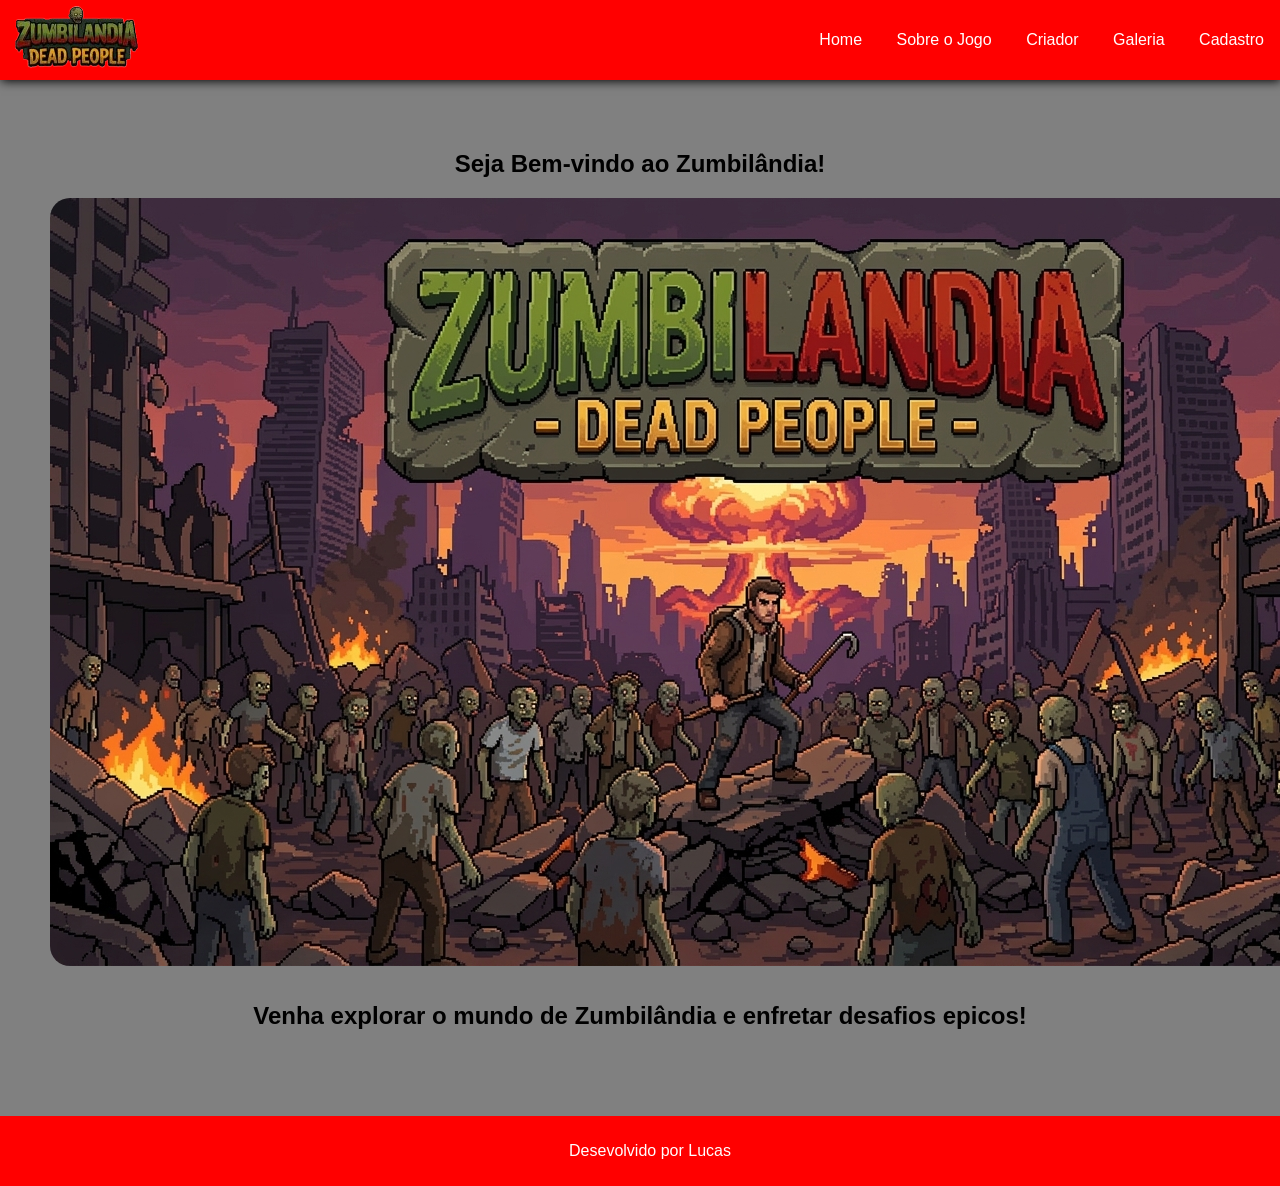
==== index.html @ aaea9484 "Acabando o site" ====
<!DOCTYPE html>
<html lang="pt-br">
    <head>
     <meta name="viewport" content="width=device-width, initial-scale=1">
     <meta charset="utf-8">
      <title>Zumbilândia - Dead People</title>
     <link rel="icon" href="imagens/imagemDeInicio.jpg">
     <link rel="stylesheet" href="style.css">
    </head>
    <body>
        <header>
            <a href="index.html" title="Home">
                <img src="imagens/logo5.png" alt="Logo do Jogo" title="Zumbilândia - Dead People">
            </a>
            <nav>
                <a href="index.html" title="Home">Home</a>
                <a href="Sobre.html" title="Sobre o Jogo">Sobre o Jogo</a>
                <a href="Criador.html" title="Criador">Criador</a>
                <a href="Galeria.html" title="Galeria">Galeria</a>
                <a href="cadastro.html" title="Cadastro">Cadastro</a>
            </nav>
        </header>
        <section>
            <h1>Seja Bem-vindo ao Zumbilândia!</h1>
            <img src="imagens/CapaInicio.png" alt="Capa do Jogo" title="Pessoa sendo cercada por zumbis">
            <p> <h2>Venha explorar o mundo de Zumbilândia e enfretar desafios epicos!</h2></p>
        </section>
        
    </body>
    <footer>
        <p>Desevolvido por Lucas</p>
    </footer>
</html>
---- style.css ----
* { /* css global */
    overflow-x: hidden;
}

body { /* css do body */
    font-family: Arial, Helvetica, sans-serif;
    margin: 0;  /* remove a margem padrão do navegador */
    background-color: gray;
}

header { /* css do header */
    width: 100%;  /* largura da pagina */
    background-color: red;
    box-shadow: 1px 1px 10px black;
    padding: 1px; /* margem dentro do objeto*/
    box-sizing: border-box;  /* para o padding não aumentar a largura do header */
    height: 80px;
    overflow-y: hidden;
}


header nav { /* css do menu */
    float: right; /* para o menu ficar do lado direito */
    margin-top: 30px; /* para o menu ficar mais centralizado verticalmente */
}


header nav a { /* css dos links do menu */
    text-decoration: none;
    color: white;
    margin: 15px;
}


header nav a:hover { /* css dos links do menu quando o mouse passa por cima */
    color: black;
}


section {/* css das paginas*/
    padding: 50px;

    h1 {
        text-align: center; /* para o titulo ficar centralizado */
        font-family: Arial, "Helvetica Neue", Helvetica, sans-serif; /* para o titulo ficar com a fonte  */

    }

    h2 {
        text-align: center;
        font-family: Arial, "Helvetica Neue", Helvetica, sans-serif;

    }

    img {
        border-radius: 20px; /* para as imagens ficarem com bordas arredondadas */
        display: block; /* para as imagens ficarem em blocos separados */
        margin: 0 auto; /* para as imagens ficarem centralizadas */
    }
}

.sobre { /* css da pagina sobre */
    text-align: center;
    padding: 50px; /* para a pagina ficar com um espaçamento maior */
    margin-top: auto;
}

.sobre h1 {
    font-family: Arial, "Helvetica Neue", Helvetica, sans-serif;

}

.sobre p {
    font-family: Arial, "Helvetica Neue", Helvetica, sans-serif;
    font-size: 18px; /* para o texto ficar com um tamanho maior */
    line-height: 1.6; /* para o texto ficar com um espaçamento maior entre as linhas */
    max-width: 800px;  /* para o texto ficar com uma largura máxima */
    margin: 20px auto
}

.criador {    /* css do criador */
 font-family: Arial, "Helvetica Neue", Helvetica, sans-serif;
    font-size: 18px;
    line-height: 1.6;
    max-width: 800px;
    margin: 0 auto  
}

.grid {
    display: grid;
    grid-template-columns: 250px 250px; /* define duas colunas de largura fixa */
    gap: 10px; /* espaço entre as colunas */
    text-align: center;
    justify-content: center;   /* para o grid ficar centralizado horizontalmente */
    margin: 0 auto;
}

.grid img {
    max-width: 100%;
    height: 250px;
    border-radius: 30px;
}


.galeria { /* css da galeria */
    padding: 50px;
}


.cadastro {/* css do cadastro */
    text-align: center;
    padding: 50px;
    margin-top: auto;
}


footer {
    background-color: red;
    color: white;
    text-align: center;
    padding: 10px;
    bottom: 0 ; /* para o footer ficar fixo no final da pagina */
    width: 100%;
    
}
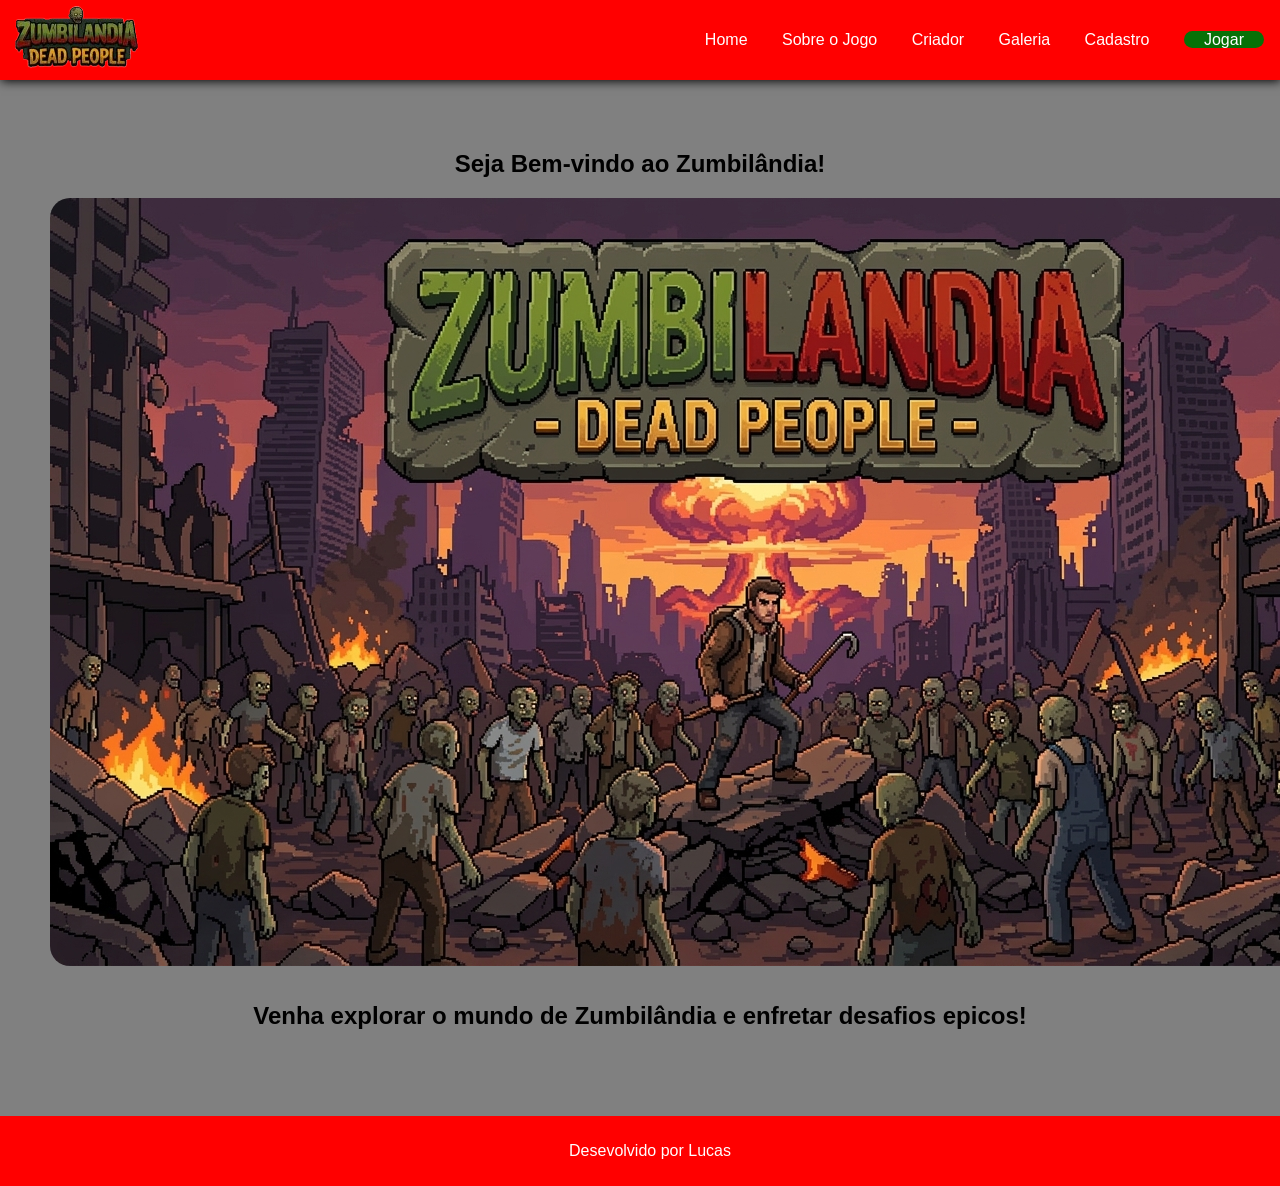
==== commit d0e22b17: "finalizaçao do site" ====
--- a/index.html
+++ b/index.html
@@ -9,8 +9,8 @@
     </head>
     <body>
         <header>
-            <a href="index.html" title="Home">
-                <img src="imagens/logo5.png" alt="Logo do Jogo" title="Zumbilândia - Dead People">
+            <a href="index.html" title="Home" >
+                <img src="imagens/logo5.png" alt="Logo do Jogo" title="Zumbilândia - Dead People" >
             </a>
             <nav>
                 <a href="index.html" title="Home">Home</a>
@@ -18,6 +18,7 @@
                 <a href="Criador.html" title="Criador">Criador</a>
                 <a href="Galeria.html" title="Galeria">Galeria</a>
                 <a href="cadastro.html" title="Cadastro">Cadastro</a>
+                <a class="botao" href="Jogar.html" title="Login">Jogar</a>    
             </nav>
         </header>
         <section>
--- a/style.css
+++ b/style.css
@@ -113,6 +113,15 @@
     margin-top: auto;
 }
 
+.botao {
+   border: 20px black;
+   background: rgb(7, 113, 7);
+    color: white;
+    padding: 0px 20px;
+    border-color: black;
+    border-radius: 10px; 
+}
+
 
 footer {
     background-color: red;
@@ -123,4 +132,5 @@
     width: 100%;
     
 }
+
  
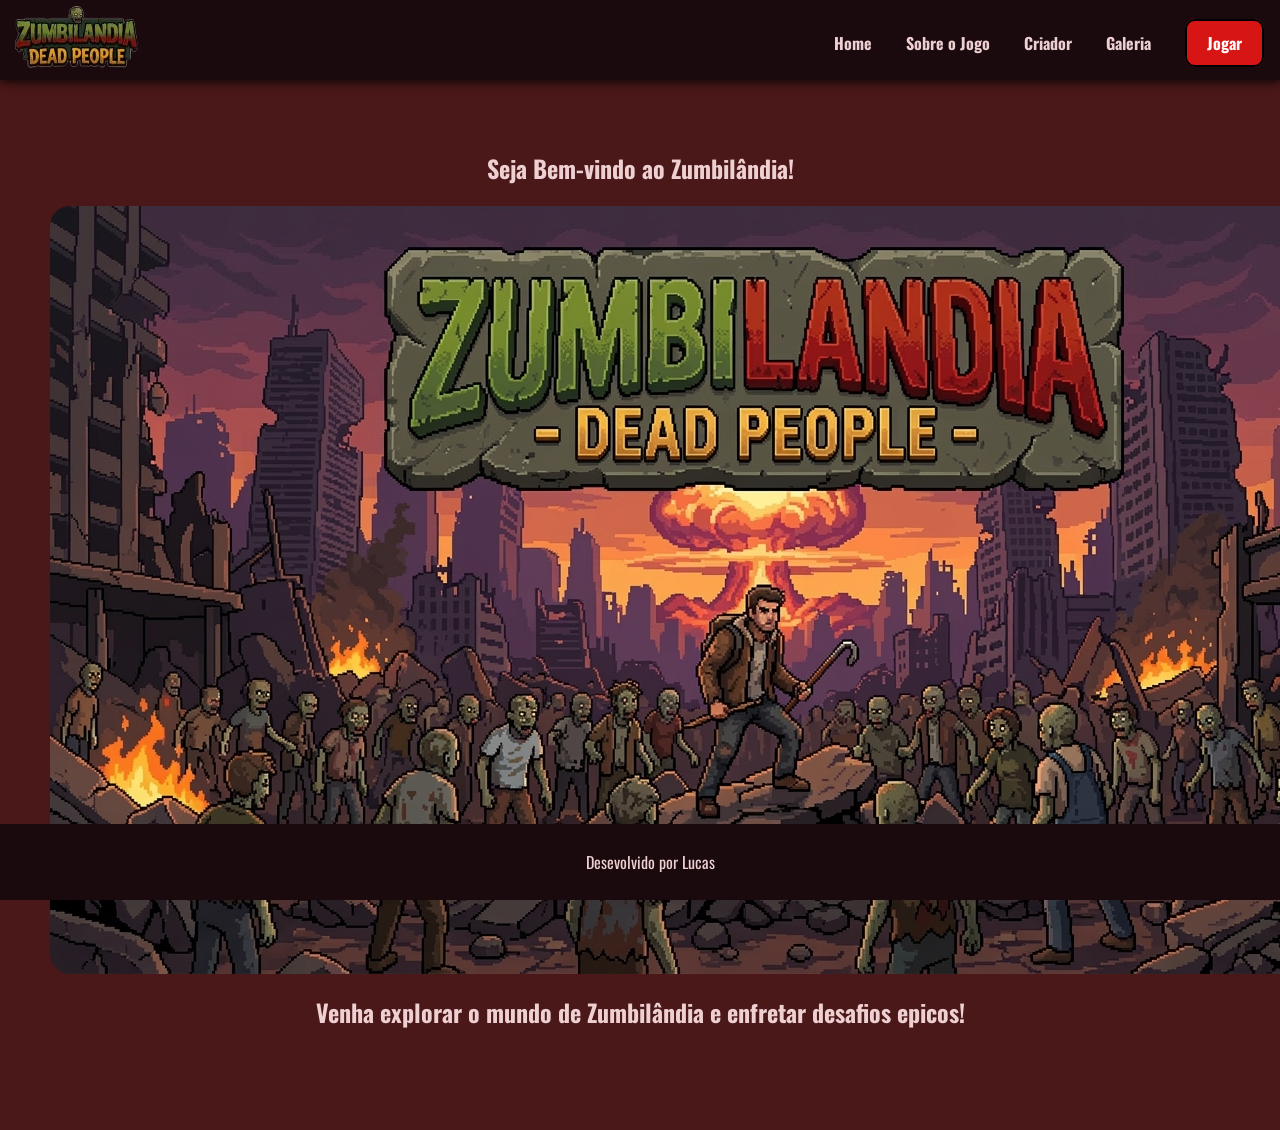
==== commit 20df5403: "finalizando css" ====
--- a/index.html
+++ b/index.html
@@ -6,6 +6,11 @@
       <title>Zumbilândia - Dead People</title>
      <link rel="icon" href="imagens/imagemDeInicio.jpg">
      <link rel="stylesheet" href="style.css">
+     <meta name="viewport" content="width=device-width, initial-scale=1.0">
+
+     <link rel="preconnect" href="https://fonts.googleapis.com">
+<link rel="preconnect" href="https://fonts.gstatic.com" crossorigin>
+<link href="https://fonts.googleapis.com/css2?family=Oswald:wght@200..700&family=Roboto:ital,wght@0,100..900;1,100..900&display=swap" rel="stylesheet">
     </head>
     <body>
         <header>
@@ -17,7 +22,6 @@
                 <a href="Sobre.html" title="Sobre o Jogo">Sobre o Jogo</a>
                 <a href="Criador.html" title="Criador">Criador</a>
                 <a href="Galeria.html" title="Galeria">Galeria</a>
-                <a href="cadastro.html" title="Cadastro">Cadastro</a>
                 <a class="botao" href="Jogar.html" title="Login">Jogar</a>    
             </nav>
         </header>
--- a/style.css
+++ b/style.css
@@ -1,97 +1,112 @@
-* { /* css global */
-    overflow-x: hidden;
-}
-
-body { /* css do body */
-    font-family: Arial, Helvetica, sans-serif;
-    margin: 0;  /* remove a margem padrão do navegador */
-    background-color: gray;
-}
-
-header { /* css do header */
-    width: 100%;  /* largura da pagina */
-    background-color: red;
+
+
+/* css do body */
+body {
+    font-family: "Oswald", sans-serif;
+    margin: 0;   /* remove a margem padrão do navegador */
+    background-color: #4a1818;
+}
+
+/* css do header */
+header {
+    width: 100%;     /* largura da pagina */
+    background-color: #1A0A0E;
     box-shadow: 1px 1px 10px black;
-    padding: 1px; /* margem dentro do objeto*/
+    padding: 1px;    /* margem dentro do objeto*/
     box-sizing: border-box;  /* para o padding não aumentar a largura do header */
     height: 80px;
     overflow-y: hidden;
 }
 
 
-header nav { /* css do menu */
-    float: right; /* para o menu ficar do lado direito */
-    margin-top: 30px; /* para o menu ficar mais centralizado verticalmente */
-}
-
-
-header nav a { /* css dos links do menu */
+ /* css do menu */
+header nav {
+
+    float: right;    /* para o menu ficar do lado direito */
+    margin-top: 30px;    /* para o menu ficar mais centralizado verticalmente */
+}
+
+ /* css dos links do menu */
+header nav a {
+    font-weight: bold;
     text-decoration: none;
-    color: white;
+    color: #eed0d2;
     margin: 15px;
 }
 
-
-header nav a:hover { /* css dos links do menu quando o mouse passa por cima */
-    color: black;
-}
-
-
-section {/* css das paginas*/
+/* css dos links do menu quando o mouse passa por cima */
+header nav a:hover {
+    color: #D71515;
+}
+
+
+section {
+    /* css das paginas*/
     padding: 50px;
 
     h1 {
-        text-align: center; /* para o titulo ficar centralizado */
-        font-family: Arial, "Helvetica Neue", Helvetica, sans-serif; /* para o titulo ficar com a fonte  */
-
+        text-align: center;      /* para o titulo ficar centralizado */
+        font-family: "Oswald", sans-serif;     /* para o titulo ficar com a fonte  */
+        color: #eed0d2;
     }
 
     h2 {
         text-align: center;
-        font-family: Arial, "Helvetica Neue", Helvetica, sans-serif;
-
+        font-family: "Oswald", sans-serif;
+        color: #eed0d2;
+        margin-bottom: 50px;
     }
 
     img {
-        border-radius: 20px; /* para as imagens ficarem com bordas arredondadas */
-        display: block; /* para as imagens ficarem em blocos separados */
-        margin: 0 auto; /* para as imagens ficarem centralizadas */
-    }
-}
-
-.sobre { /* css da pagina sobre */
-    text-align: center;
-    padding: 50px; /* para a pagina ficar com um espaçamento maior */
+        border-radius: 20px;  /* para as imagens ficarem com bordas arredondadas */
+        display: block;      /* para as imagens ficarem em blocos separados */
+        margin: 0 auto;      /* para as imagens ficarem centralizadas */
+    }
+}
+
+/* fim das paginas*/
+
+ /* css da pagina sobre */
+.sobre {
+    font-family: "Oswald", sans-serif;
+    text-align: center;
+    padding: 50px;   /* para a pagina ficar com um espaçamento maior */
     margin-top: auto;
 }
 
 .sobre h1 {
-    font-family: Arial, "Helvetica Neue", Helvetica, sans-serif;
-
+    font-family: "Oswald", sans-serif;
+    text-align: center;
 }
 
 .sobre p {
-    font-family: Arial, "Helvetica Neue", Helvetica, sans-serif;
-    font-size: 18px; /* para o texto ficar com um tamanho maior */
-    line-height: 1.6; /* para o texto ficar com um espaçamento maior entre as linhas */
-    max-width: 800px;  /* para o texto ficar com uma largura máxima */
+    color: #eed0d2;
+    font-family: "Oswald", sans-serif;
+    font-size: 18px;     /* para o texto ficar com um tamanho maior */
+    line-height: 1.6;    /* para o texto ficar com um espaçamento maior entre as linhas */
+    max-width: 800px;   /* para o texto ficar com uma largura máxima */
     margin: 20px auto
 }
 
-.criador {    /* css do criador */
- font-family: Arial, "Helvetica Neue", Helvetica, sans-serif;
+/* Fim do sobre */
+
+/* css do criador */
+
+.criador {
+    color: #eed0d2;
+    font-family: "Oswald", sans-serif;
     font-size: 18px;
     line-height: 1.6;
     max-width: 800px;
-    margin: 0 auto  
+    margin: 0 auto
 }
 
 .grid {
     display: grid;
-    grid-template-columns: 250px 250px; /* define duas colunas de largura fixa */
-    gap: 10px; /* espaço entre as colunas */
-    text-align: center;
-    justify-content: center;   /* para o grid ficar centralizado horizontalmente */
+    grid-template-columns: 250px 250px; /* deixa duas colunas*/
+    gap: 10px;
+    text-align: center;
+    justify-content: center; /* para o grid fica no meio */
     margin: 0 auto;
 }
 
@@ -102,35 +117,103 @@
 }
 
 
-.galeria { /* css da galeria */
+ /* css da galeria */
+.galeria {
+    text-align: center;
     padding: 50px;
-}
-
-
-.cadastro {/* css do cadastro */
-    text-align: center;
-    padding: 50px;
-    margin-top: auto;
-}
+    font-family: "Oswald", sans-serif;
+    main{
+        display: grid;
+        grid-template-columns: repeat(3, 2fr);
+        gap: 20px ;
+        
+    }
+
+}
+
+/* Fim do css da galeria*/
 
 .botao {
-   border: 20px black;
-   background: rgb(7, 113, 7);
+    font-weight: bold;
+    border: 20px black;
+    background: #D71515;
     color: white;
-    padding: 0px 20px;
+    padding: 10px 20px;
+    border: solid 2px;
     border-color: black;
-    border-radius: 10px; 
+    border-radius: 10px;
+}
+.botao:hover{
+    background-color: #1A0A0E;
+    color: #D71515;
+    border-color: #D71515;
+    transition: 0.1s;
 }
 
 
 footer {
-    background-color: red;
-    color: white;
+    font-family: "Oswald", sans-serif;
+    background-color:  #1A0A0E;
+    color: #eed0d2;
     text-align: center;
     padding: 10px;
-    bottom: 0 ; /* para o footer ficar fixo no final da pagina */
+    position: fixed;
     width: 100%;
-    
-}
-
- 
+    bottom: 0;
+
+}
+
+/* ---configuraçao celular --- */
+
+@media (max-width: 768px) {
+    header {
+        height: auto;
+        /* Deixa o header crescer se o menu quebrar linha */
+        padding: 0px;
+        overflow: visible;
+        /* Garante que o menu apareça */
+        
+    }
+
+    header nav {
+        float: none;
+        /* Remove o float que quebra no mobile */
+        text-align: center;
+        margin-top: 10px;
+        display: flex;
+        /* Alinha os links em bloco ou linha flexível */
+        flex-wrap: wrap;
+        justify-content: center;
+    }
+
+    header nav a {
+        margin: 5px 10px;
+        /* Diminui o espaço entre links para caberem */
+        font-size: 14px;
+    }
+
+    section {
+        padding: 20px;/* Diminui o recuo lateral no celular */
+
+        img{
+            width: 100%;
+        }
+    }
+
+    /* Ajuste da Galeria (Grid) para celular */
+    .grid {
+        grid-template-columns: 1fr;
+        /* No celular, fica apenas uma coluna de imagem */
+        padding: 10px;
+    }
+
+    .grid img {
+        height: auto;
+        /* Deixa a altura automática para não distorcer */
+        width: 90%;
+    }
+    footer{
+        text-align: center;
+        
+    }
+}
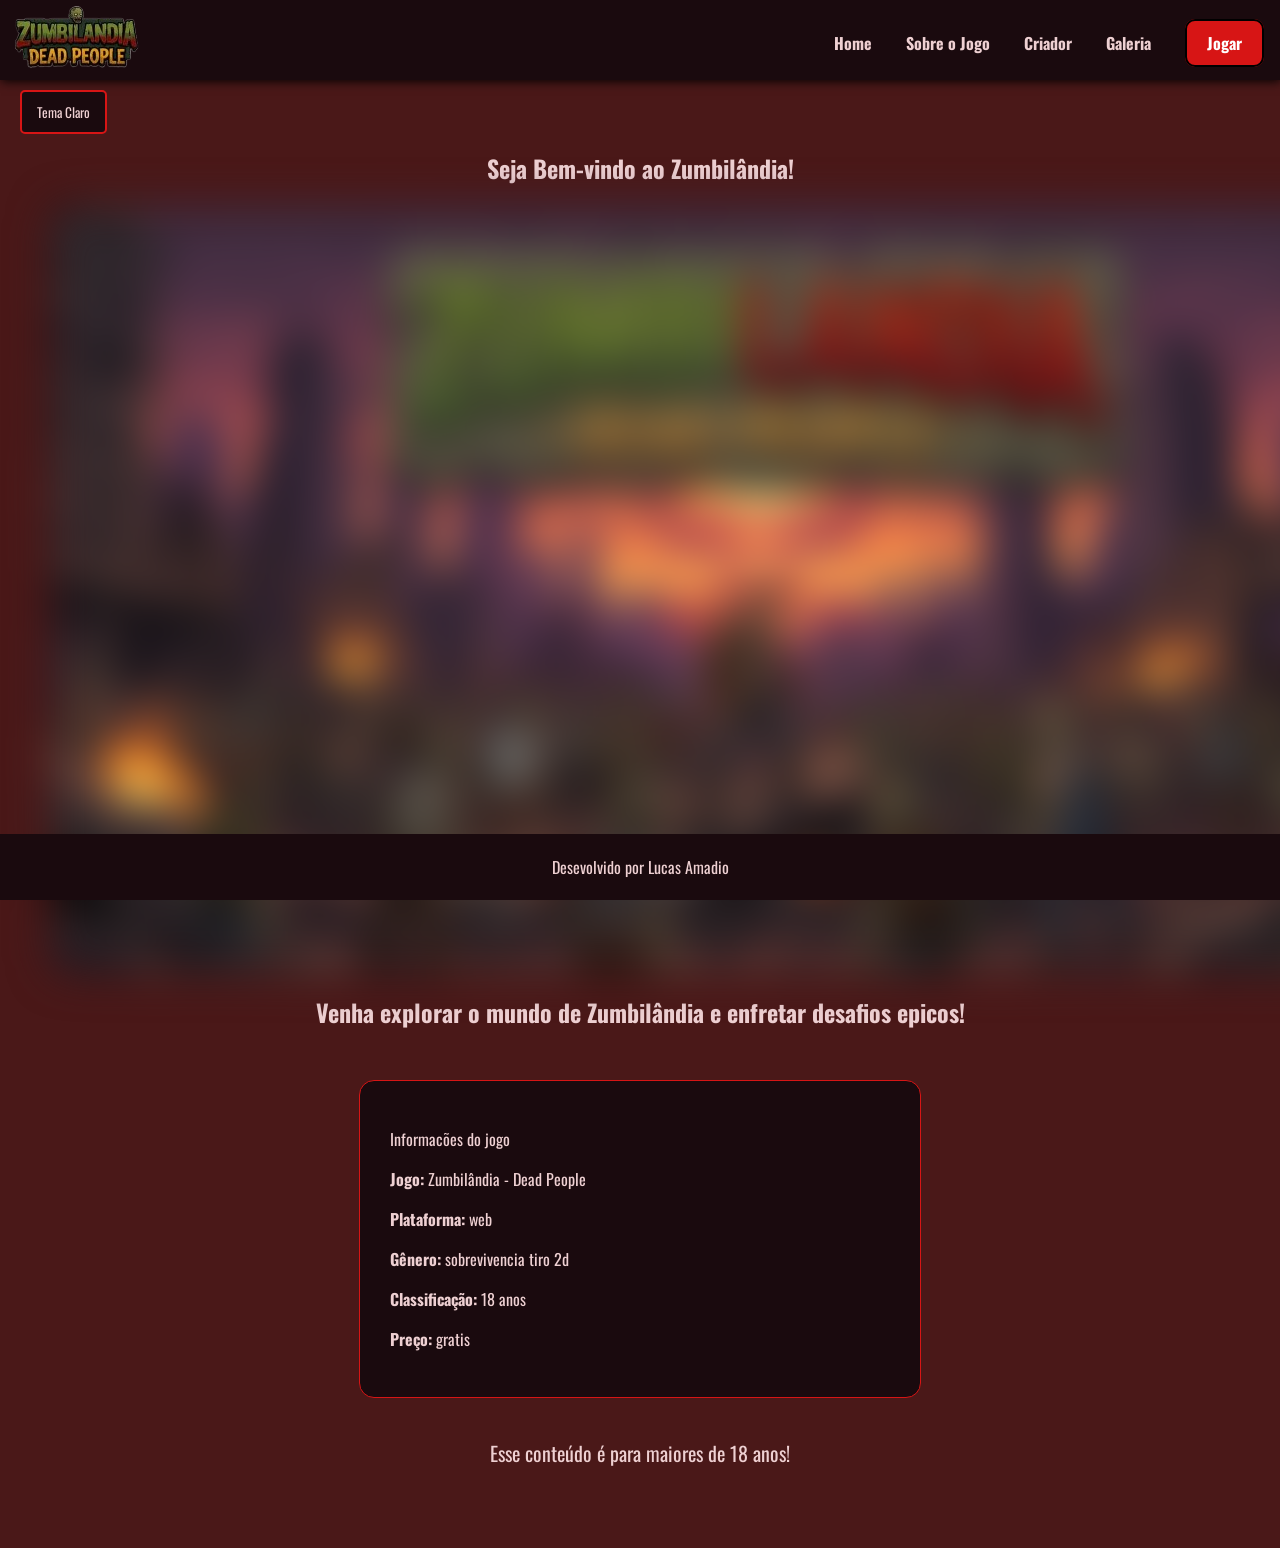
==== commit 95a8b816: "site finalizado" ====
--- a/index.html
+++ b/index.html
@@ -1,38 +1,143 @@
 <!DOCTYPE html>
 <html lang="pt-br">
-    <head>
-     <meta name="viewport" content="width=device-width, initial-scale=1">
-     <meta charset="utf-8">
-      <title>Zumbilândia - Dead People</title>
-     <link rel="icon" href="imagens/imagemDeInicio.jpg">
-     <link rel="stylesheet" href="style.css">
-     <meta name="viewport" content="width=device-width, initial-scale=1.0">
 
-     <link rel="preconnect" href="https://fonts.googleapis.com">
-<link rel="preconnect" href="https://fonts.gstatic.com" crossorigin>
-<link href="https://fonts.googleapis.com/css2?family=Oswald:wght@200..700&family=Roboto:ital,wght@0,100..900;1,100..900&display=swap" rel="stylesheet">
-    </head>
-    <body>
-        <header>
-            <a href="index.html" title="Home" >
-                <img src="imagens/logo5.png" alt="Logo do Jogo" title="Zumbilândia - Dead People" >
-            </a>
-            <nav>
-                <a href="index.html" title="Home">Home</a>
-                <a href="Sobre.html" title="Sobre o Jogo">Sobre o Jogo</a>
-                <a href="Criador.html" title="Criador">Criador</a>
-                <a href="Galeria.html" title="Galeria">Galeria</a>
-                <a class="botao" href="Jogar.html" title="Login">Jogar</a>    
-            </nav>
-        </header>
-        <section>
-            <h1>Seja Bem-vindo ao Zumbilândia!</h1>
-            <img src="imagens/CapaInicio.png" alt="Capa do Jogo" title="Pessoa sendo cercada por zumbis">
-            <p> <h2>Venha explorar o mundo de Zumbilândia e enfretar desafios epicos!</h2></p>
-        </section>
+<head>
+    <meta name="viewport" content="width=device-width, initial-scale=1">
+    <meta charset="utf-8">
+    <title>Zumbilândia - Dead People</title>
+    <link rel="icon" href="imagens/imagemDeInicio.jpg">
+    <link rel="stylesheet" href="style.css">
+    <meta name="viewport" content="width=device-width, initial-scale=1.0">
+
+    <link rel="preconnect" href="https://fonts.googleapis.com">
+    <link rel="preconnect" href="https://fonts.gstatic.com" crossorigin>
+    <link
+        href="https://fonts.googleapis.com/css2?family=Oswald:wght@200..700&family=Roboto:ital,wght@0,100..900;1,100..900&display=swap"
+        rel="stylesheet">
+</head>
+
+<body>
+    <header>
+        <a href="index.html" title="Home">
+            <img src="imagens/logo5edit.png" alt="Logo do Jogo" title="Zumbilândia - Dead People">
+        </a>
+
+        <nav>
+            <a href="index.html" title="Home">Home</a>
+            <a href="sobre.html" title="Sobre o Jogo">Sobre o Jogo</a>
+            <a href="criador.html" title="Criador">Criador</a>
+            <a href="galeria.html" title="Galeria">Galeria</a>
+            <a class="botao" href="Jogar.html" title="Login">Jogar</a>
+        </nav>
+    </header>
+
+    <section>
+        <h1>Seja Bem-vindo ao Zumbilândia!</h1>
+        <img src="imagens/CapaInicio.png" alt="Capa do Jogo" id="capa-jogo" title="Pessoa sendo cercada por zumbis">
+        <h2>Venha explorar o mundo de Zumbilândia e enfretar desafios epicos!</h2>
+
+        <div id="info-jogo">
+            <p>Informacões do jogo</p>
+            <p><strong>Jogo:</strong> <span id="nomeJogo"></span></p>
+            <p><strong>Plataforma:</strong> <span id="Plataforma"></span></p>
+            <p><strong>Gênero:</strong> <span id="Gênero"></span></p>
+            <p><strong>Classificação:</strong> <span id="Idade"></span></p>
+            <p><strong>Preço:</strong> <span id="Preço"></span></p>
+        </div>
+
+        <div id="conteudo-sensivel">
+            <p>Esse conteúdo é para maiores de 18 anos!</p>
+        </div>
+    </section>
+
+    <script>
+
+        const containerTema = document.createElement("div");
+        const btnTema = document.createElement("button");
+
+        containerTema.id = "container-seletor";
+        btnTema.id = "alternar-tema";
+
+      
+        btnTema.innerText = "Tema Claro";
+
+        containerTema.style.position = "absolute";
+        containerTema.style.top = "90px";
+        containerTema.style.left = "20px";
+        containerTema.style.zIndex = "1000";
+
         
-    </body>
+        btnTema.style.padding = "10px 15px";
+        btnTema.style.cursor = "pointer";
+        btnTema.style.fontFamily = "'Oswald', sans-serif";
+        btnTema.style.borderRadius = "5px";
+        btnTema.style.transition = "0.3s";
+        btnTema.style.backgroundColor = "#1A0A0E";
+        btnTema.style.color = "#eed0d2";
+        btnTema.style.border = "2px solid #D71515";
+
+        containerTema.appendChild(btnTema);
+        document.body.prepend(containerTema);
+
+        btnTema.addEventListener("click", () => {
+            const corpo = document.body;
+
+            
+            if (corpo.style.backgroundColor === "rgb(215, 21, 21)" || corpo.style.backgroundColor === "#D71515") {
+               
+                corpo.style.backgroundColor = "#4a1818";
+                corpo.style.color = "#eed0d2";
+                btnTema.innerText = "Tema Claro";
+                btnTema.style.backgroundColor = "#1A0A0E";
+                btnTema.style.color = "#eed0d2";
+            } else {
+
+                corpo.style.backgroundColor = "#D71515";
+                corpo.style.color = "#ffffff";
+                btnTema.innerText = "Tema Escuro";
+                btnTema.style.backgroundColor = "#ffffff";
+                btnTema.style.color = "#1A0A0E";
+            }
+        });
+
+        const Game = "Zumbilândia - Dead People"
+        const plataformaJogo = "web"
+        const generoJogo = "sobrevivencia tiro 2d"
+        const IdadeMini = "18 anos"
+        const Preço = "gratis"
+
+        document.getElementById("nomeJogo").innerText = Game
+        document.getElementById("Plataforma").innerText = plataformaJogo
+        document.getElementById("Gênero").innerText = generoJogo
+        document.getElementById("Idade").innerText = IdadeMini
+        document.getElementById("Preço").innerText = Preço
+
+        const Ano_Lancamento = 2026;
+        let anoAtual = new Date().getFullYear();
+
+
+        if (anoAtual == Ano_Lancamento) {
+            alert("Esse jogo é um grande lançamento deste ano sobre um mundo novo para o publico");
+        }
+
+        let nomeVisitante = prompt("bem-Vindo a Zumbilândia - Dead People! Qual é seu nome?");
+        let idade = Number(prompt(" Ola " + nomeVisitante + " Qual é sua idade? "));
+
+        const imagemCapa = document.getElementById("capa-jogo");
+
+        if (idade >= 18) {
+            alert(" Obrigado " + nomeVisitante + " por confirmar sua Idade! Seu acesso foi liberado ");
+            imagemCapa.style.filter = "none";
+        } else {
+            alert(nomeVisitante + " por segurança impediremos o seu acesso a o conteudo sensivel! ");
+            imagemCapa.style.filter = "blur(20px)";
+        }
+
+    </script>
+
     <footer>
-        <p>Desevolvido por Lucas</p>
+        <p>Desevolvido por Lucas Amadio</p>
     </footer>
+</body>
+
 </html>
--- a/style.css
+++ b/style.css
@@ -1,19 +1,17 @@
 
-
-/* css do body */
 body {
     font-family: "Oswald", sans-serif;
-    margin: 0;   /* remove a margem padrão do navegador */
+    margin: 0;   
     background-color: #4a1818;
 }
 
 /* css do header */
 header {
-    width: 100%;     /* largura da pagina */
+    width: 100%;    
     background-color: #1A0A0E;
     box-shadow: 1px 1px 10px black;
-    padding: 1px;    /* margem dentro do objeto*/
-    box-sizing: border-box;  /* para o padding não aumentar a largura do header */
+    padding: 1px;    
+    box-sizing: border-box;  
     height: 80px;
     overflow-y: hidden;
 }
@@ -22,11 +20,11 @@
  /* css do menu */
 header nav {
 
-    float: right;    /* para o menu ficar do lado direito */
-    margin-top: 30px;    /* para o menu ficar mais centralizado verticalmente */
-}
-
- /* css dos links do menu */
+    float: right;    
+    margin-top: 30px;    
+}
+
+ /*  links do menu */
 header nav a {
     font-weight: bold;
     text-decoration: none;
@@ -34,19 +32,31 @@
     margin: 15px;
 }
 
-/* css dos links do menu quando o mouse passa por cima */
+/* mudar cor da letra ao passa mouse */
 header nav a:hover {
     color: #D71515;
 }
 
-
+#info-jogo  {
+    background-color: #1A0A0E; 
+    color: #eed0d2;            
+    padding: 30px;             
+    border-radius: 15px;       
+    max-width: 500px; 
+    margin: 40px auto;         
+    text-align: left;          
+    border: 1px solid #D71515; 
+
+}
+
+
+/* section das letras*/
 section {
-    /* css das paginas*/
     padding: 50px;
 
     h1 {
-        text-align: center;      /* para o titulo ficar centralizado */
-        font-family: "Oswald", sans-serif;     /* para o titulo ficar com a fonte  */
+        text-align: center;    
+        font-family: "Oswald", sans-serif;    
         color: #eed0d2;
     }
 
@@ -58,19 +68,28 @@
     }
 
     img {
-        border-radius: 20px;  /* para as imagens ficarem com bordas arredondadas */
-        display: block;      /* para as imagens ficarem em blocos separados */
-        margin: 0 auto;      /* para as imagens ficarem centralizadas */
+        border-radius: 20px;  
+        display: block;      
+        margin: 0 auto;      
+    }
+    
+    #conteudo-sensivel{
+        text-align: center;
+        font-family: "Oswald", sans-serif;
+        color: #eed0d2;
+        font-size: 20px;
+        margin-top: 20px;
+        padding-bottom: 10px;
     }
 }
 
 /* fim das paginas*/
 
- /* css da pagina sobre */
+ /* pagina sobre */
 .sobre {
     font-family: "Oswald", sans-serif;
     text-align: center;
-    padding: 50px;   /* para a pagina ficar com um espaçamento maior */
+    padding: 50px;   
     margin-top: auto;
 }
 
@@ -82,56 +101,72 @@
 .sobre p {
     color: #eed0d2;
     font-family: "Oswald", sans-serif;
-    font-size: 18px;     /* para o texto ficar com um tamanho maior */
-    line-height: 1.6;    /* para o texto ficar com um espaçamento maior entre as linhas */
-    max-width: 800px;   /* para o texto ficar com uma largura máxima */
+    font-size: 18px;    
+    line-height: 1.6;    
+    max-width: 800px;   
     margin: 20px auto
 }
 
 /* Fim do sobre */
 
-/* css do criador */
+/*  criador */
 
 .criador {
     color: #eed0d2;
     font-family: "Oswald", sans-serif;
     font-size: 18px;
-    line-height: 1.6;
     max-width: 800px;
     margin: 0 auto
 }
 
-.grid {
+.grid  {
     display: grid;
-    grid-template-columns: 250px 250px; /* deixa duas colunas*/
-    gap: 10px;
+    gap: 20px;
     text-align: center;
     justify-content: center; /* para o grid fica no meio */
-    margin: 0 auto;
+    margin: 0 auto 100px auto;
+}
+
+/*  criador */
+.criador + main .grid{
+    grid-template-columns: repeat(2, 250px);
 }
 
 .grid img {
     max-width: 100%;
-    height: 250px;
+    height: 270px;
     border-radius: 30px;
 }
 
 
- /* css da galeria */
+ /* galeria */
 .galeria {
     text-align: center;
     padding: 50px;
     font-family: "Oswald", sans-serif;
-    main{
-        display: grid;
-        grid-template-columns: repeat(3, 2fr);
-        gap: 20px ;
-        
-    }
-
-}
-
-/* Fim do css da galeria*/
+
+
+}
+
+.grid-galeria {
+    grid-template-columns: repeat(3, 1fr);
+    padding: 20px;
+}
+
+.grid img{
+    width: 100%;
+    height: 300px;
+    transition: transform 0.3s;
+    object-fit: cover;
+    border-radius: 30px;
+}
+
+.grid img:hover {
+    transform: scale(1.05);
+}
+/* Fim da galeria*/
+
+/* jogar */
 
 .botao {
     font-weight: bold;
@@ -156,64 +191,59 @@
     background-color:  #1A0A0E;
     color: #eed0d2;
     text-align: center;
-    padding: 10px;
+    padding: 5px;
     position: fixed;
     width: 100%;
     bottom: 0;
-
-}
-
-/* ---configuraçao celular --- */
+    box-sizing: border-box;
+
+}
+
+/*configuraçao celular*/
 
 @media (max-width: 768px) {
     header {
-        height: auto;
-        /* Deixa o header crescer se o menu quebrar linha */
+        height: auto; 
         padding: 0px;
-        overflow: visible;
-        /* Garante que o menu apareça */
+        overflow: visible; 
         
     }
 
     header nav {
         float: none;
-        /* Remove o float que quebra no mobile */
         text-align: center;
         margin-top: 10px;
         display: flex;
-        /* Alinha os links em bloco ou linha flexível */
         flex-wrap: wrap;
         justify-content: center;
     }
 
     header nav a {
-        margin: 5px 10px;
-        /* Diminui o espaço entre links para caberem */
+        margin: 5px 10px; 
         font-size: 14px;
     }
 
     section {
-        padding: 20px;/* Diminui o recuo lateral no celular */
+        padding: 20px;
 
         img{
             width: 100%;
         }
     }
 
-    /* Ajuste da Galeria (Grid) para celular */
-    .grid {
+    /* Ajuste da (Grid) para celular */
+    .grid, .grid-galeria, .criador + main .grid{
         grid-template-columns: 1fr;
-        /* No celular, fica apenas uma coluna de imagem */
         padding: 10px;
     }
 
     .grid img {
         height: auto;
-        /* Deixa a altura automática para não distorcer */
-        width: 90%;
-    }
-    footer{
-        text-align: center;
-        
+        width: 100%;
+    }
+
+    footer {
+        width: 100%;
+        text-align: center;
     }
 }
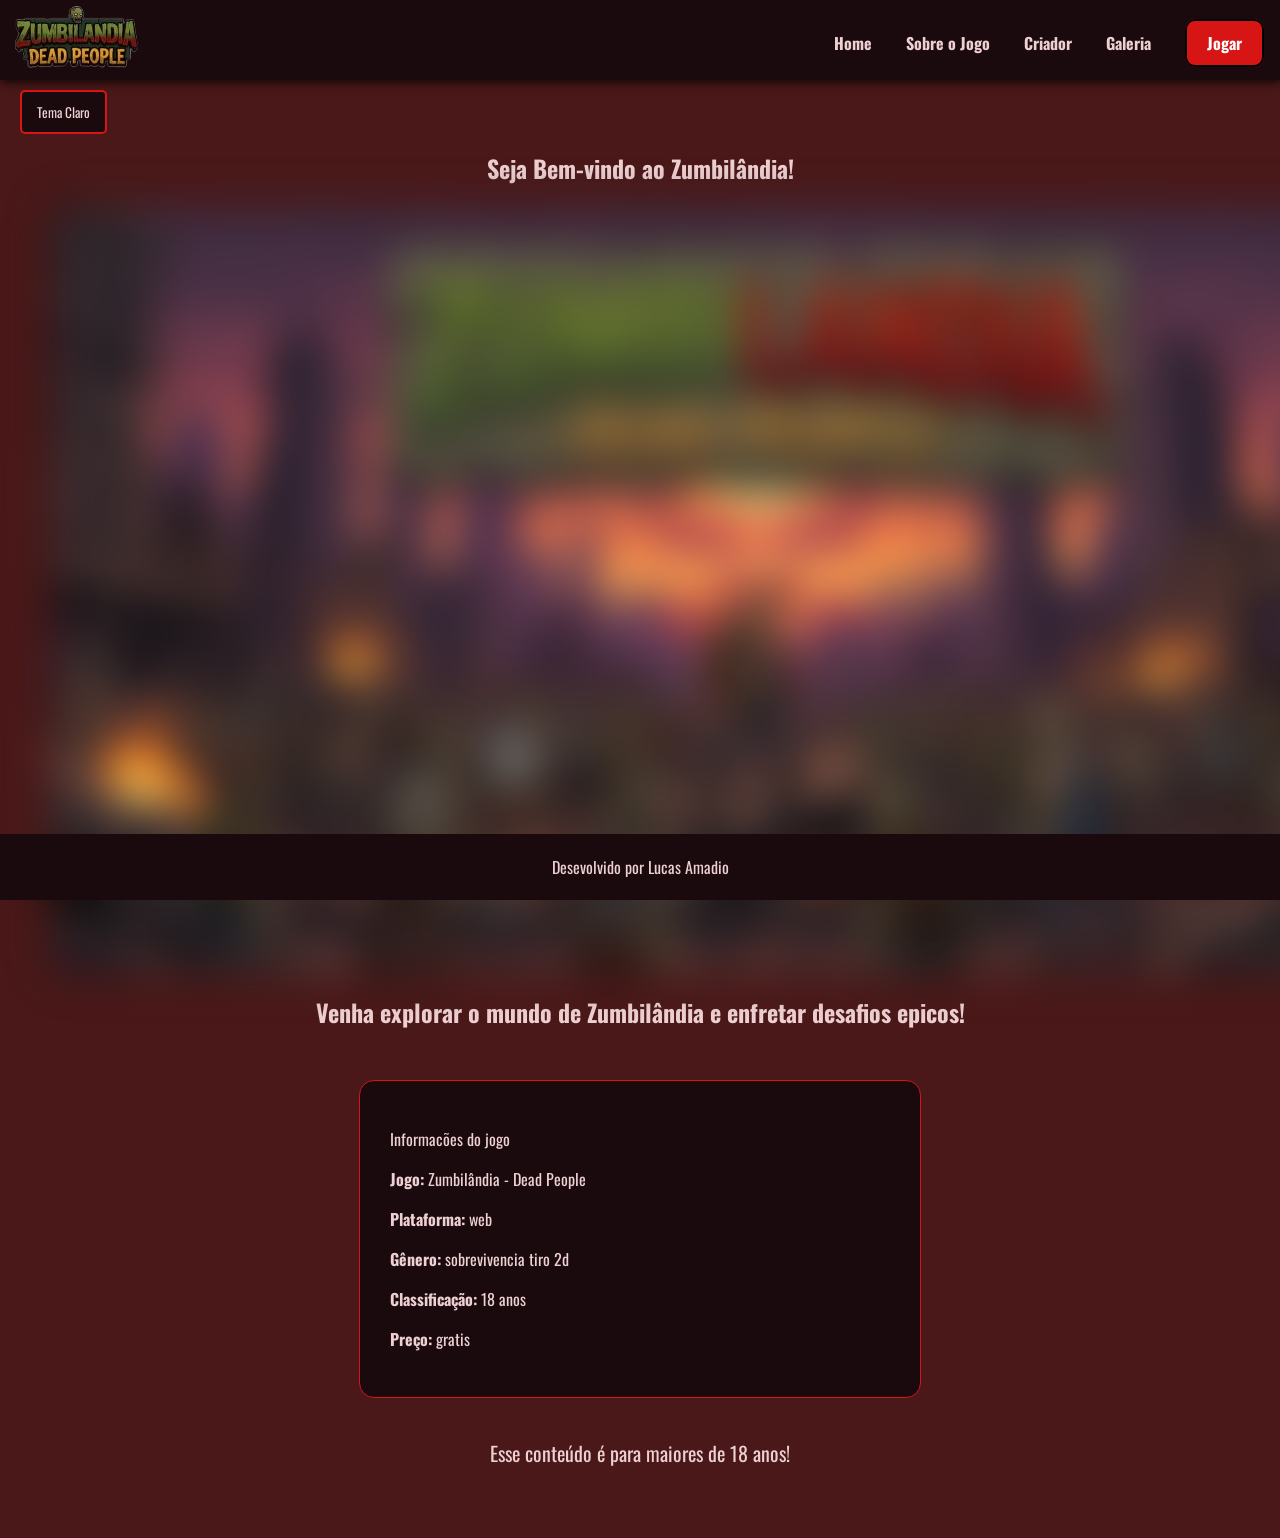
==== commit 149b29fc: "ajuste finalizado" ====
--- a/index.html
+++ b/index.html
@@ -27,7 +27,7 @@
             <a href="sobre.html" title="Sobre o Jogo">Sobre o Jogo</a>
             <a href="criador.html" title="Criador">Criador</a>
             <a href="galeria.html" title="Galeria">Galeria</a>
-            <a class="botao" href="Jogar.html" title="Login">Jogar</a>
+            <a class="botao" href="jogar.html" title="jogar">Jogar</a>
         </nav>
     </header>
 
@@ -58,15 +58,16 @@
         containerTema.id = "container-seletor";
         btnTema.id = "alternar-tema";
 
-      
+       
         btnTema.innerText = "Tema Claro";
 
+        // Posicao botau
         containerTema.style.position = "absolute";
         containerTema.style.top = "90px";
         containerTema.style.left = "20px";
         containerTema.style.zIndex = "1000";
 
-        
+        // Design do Botão 
         btnTema.style.padding = "10px 15px";
         btnTema.style.cursor = "pointer";
         btnTema.style.fontFamily = "'Oswald', sans-serif";
@@ -86,14 +87,12 @@
             if (corpo.style.backgroundColor === "rgb(215, 21, 21)" || corpo.style.backgroundColor === "#D71515") {
                
                 corpo.style.backgroundColor = "#4a1818";
-                corpo.style.color = "#eed0d2";
                 btnTema.innerText = "Tema Claro";
                 btnTema.style.backgroundColor = "#1A0A0E";
                 btnTema.style.color = "#eed0d2";
             } else {
 
                 corpo.style.backgroundColor = "#D71515";
-                corpo.style.color = "#ffffff";
                 btnTema.innerText = "Tema Escuro";
                 btnTema.style.backgroundColor = "#ffffff";
                 btnTema.style.color = "#1A0A0E";
--- a/style.css
+++ b/style.css
@@ -79,11 +79,9 @@
         color: #eed0d2;
         font-size: 20px;
         margin-top: 20px;
-        padding-bottom: 10px;
-    }
-}
-
-/* fim das paginas*/
+    }
+}
+
 
  /* pagina sobre */
 .sobre {
@@ -107,7 +105,7 @@
     margin: 20px auto
 }
 
-/* Fim do sobre */
+
 
 /*  criador */
 
@@ -127,7 +125,7 @@
     margin: 0 auto 100px auto;
 }
 
-/*  criador */
+/*  criador fotos */
 .criador + main .grid{
     grid-template-columns: repeat(2, 250px);
 }
@@ -164,7 +162,7 @@
 .grid img:hover {
     transform: scale(1.05);
 }
-/* Fim da galeria*/
+
 
 /* jogar */
 
@@ -231,7 +229,22 @@
         }
     }
 
-    /* Ajuste da (Grid) para celular */
+        #conteudo-sensivel {
+            padding-bottom:  30px;
+        }
+
+    #container-seletor {
+        left: 0 !important;  
+        margin-top: 63px;     
+    }
+
+    #alternar-tema {
+        font-size: 14px;  
+    }
+
+
+
+    /* Ajuste da Grid para celular */
     .grid, .grid-galeria, .criador + main .grid{
         grid-template-columns: 1fr;
         padding: 10px;
